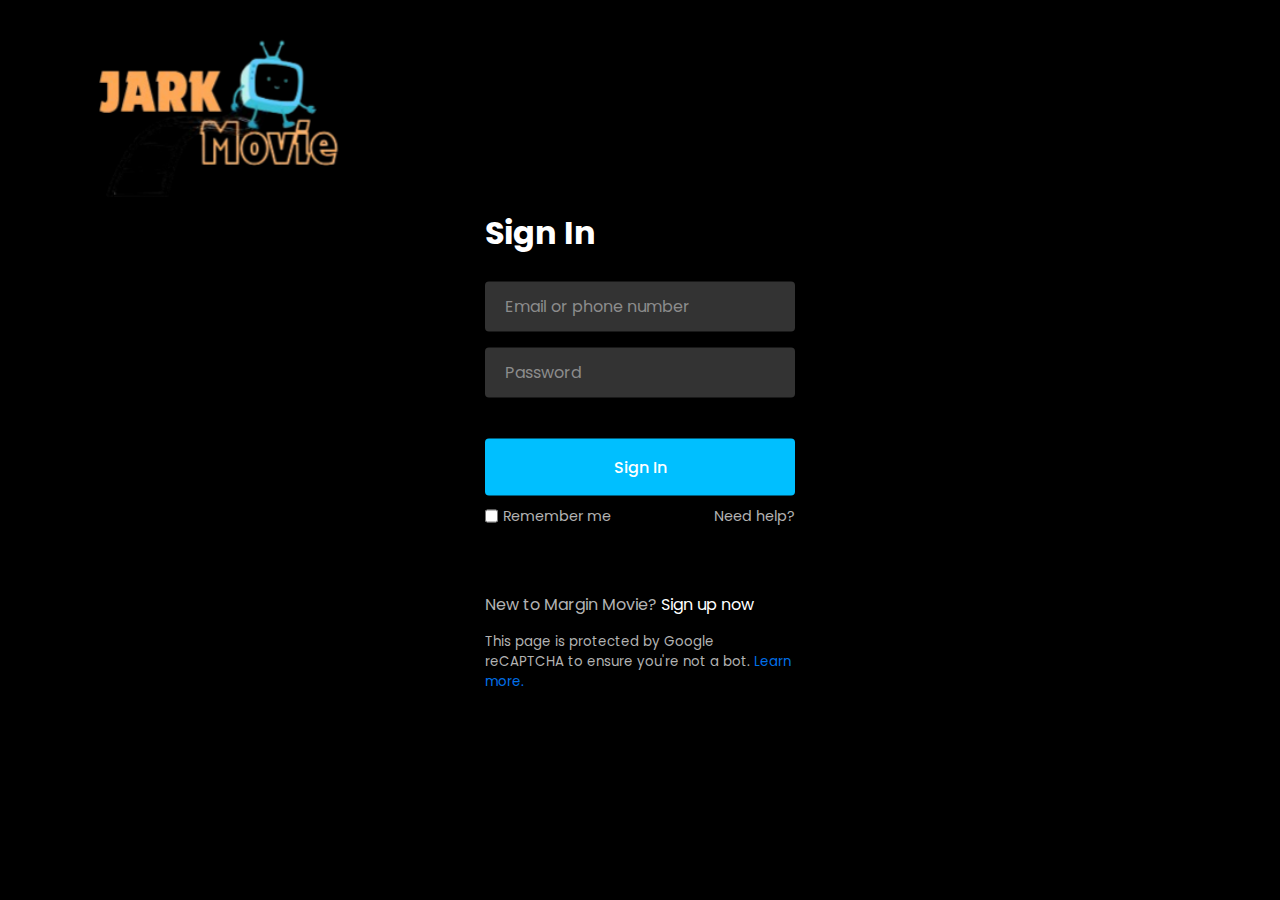
==== login.html @ c8de870d "Login page" ====
<!DOCTYPE html>
<html lang="en">
<head>
    <meta charset="UTF-8">
    <meta name="viewport" content="width=device-width, initial-scale=1.0">
    <title>Jark Movie Login</title>
    <link rel="stylesheet" href="css/style1.css">
    <link rel="shortcut icon" href="img/logo_jark_movie.png" type="image/x-icon">
</head>
<body>
    <nav>
        <a href="#"><img src="img/logo_jark_movie.png" alt="logo"></a>
    </nav>
    <div class="form-wrapper">
        <h2>Sign In</h2>
        <form action="uts.html">
            <div class="form-control">
                <input type="text" required>
                <label>Email or phone number</label>
            </div>
            <div class="form-control">
                <input type="password" required>
                <label>Password</label>
            </div>
            <button type="submit" >Sign In</button>
            <div class="form-help"> 
                <div class="remember-me">
                    <input type="checkbox" id="remember-me">
                    <label for="remember-me">Remember me</label>
                </div>
                <a href="#">Need help?</a>
            </div>
        </form>
        <p>New to Margin Movie? <a href="#">Sign up now</a></p>
        <small>
            This page is protected by Google reCAPTCHA to ensure you're not a bot. 
            <a href="#">Learn more.</a>
        </small>
    </div>
</body>
</html>"#test1"
---- css/style1.css ----
@import url('https://fonts.googleapis.com/css2?family=Poppins:wght@400;500;600;700&display=swap');
*{
    font-family: "Poppins", sans-serif;
    margin: 0;
    padding: 0;
    scroll-behavior: smooth;
    box-sizing: border-box;
    scroll-padding-top: 2rem;
}

:root{
    --main-color: #00BFFF;
}

body {
    background: #000;
}

body::before {
    content: "";
    position: absolute;
    left: 0;
    top: 0;
    opacity: 0.3;
    width: 100%;
    height: 100%;
    background: url("img/hero-img.jpg");
    background-position: center;
}

nav {
    position: fixed;
    padding: 25px 60px;
    z-index: 1;
}

nav a img {
    width: 300px;
}

.form-wrapper {
    position: absolute;
    left: 50%;
    top: 50%;
    border-radius: 15px;
    padding: 70px;
    width: 450px;
    transform: translate(-50%, -50%);
    background: rgba(0, 0, 0, .75);
}

.form-wrapper h2 {
    color: #fff;
    font-size: 2rem;
}

.form-wrapper form {
    margin: 25px 0 65px;
}

form .form-control {
    height: 50px;
    position: relative;
    margin-bottom: 16px;
}

.form-control input {
    height: 100%;
    width: 100%;
    background: #333;
    border: none;
    outline: none;
    border-radius: 4px;
    color: #fff;
    font-size: 1rem;
    padding: 0 20px;
}

.form-control input:is(:focus, :valid) {
    background: #444;
    padding: 16px 20px 0;
}

.form-control label {
    position: absolute;
    left: 20px;
    top: 50%;
    transform: translateY(-50%);
    font-size: 1rem;
    pointer-events: none;
    color: #8c8c8c;
    transition: all 0.1s ease;
}

.form-control input:is(:focus, :valid)~label {
    font-size: 0.75rem;
    transform: translateY(-130%);
}

form button {
    width: 100%;
    padding: 16px 0;
    font-size: 1rem;
    background: var(--main-color);
    color: #fff;
    font-weight: 500;
    border-radius: 4px;
    border: none;
    outline: none;
    margin: 25px 0 10px;
    cursor: pointer;
    transition: 0.1s ease;
}

form button:hover {
    background: #52b9db;
}

.form-wrapper a {
    text-decoration: none;
}

.form-wrapper a:hover {
    text-decoration: underline;
}

.form-wrapper :where(label, p, small, a) {
    color: #b3b3b3;
}

form .form-help {
    display: flex;
    justify-content: space-between;
}

form .remember-me {
    display: flex;
}

form .remember-me input {
    margin-right: 5px;
    accent-color: #b3b3b3;
}

form .form-help :where(label, a) {
    font-size: 0.9rem;
}

.form-wrapper p a {
    color: #fff;
}

.form-wrapper small {
    display: block;
    margin-top: 15px;
    color: #b3b3b3;
}

.form-wrapper small a {
    color: #0071eb;
}

@media (max-width: 740px) {
    body::before {
        display: none;
    }

    nav, .form-wrapper {
        padding: 20px;
    }

    nav a img {
        width: 140px;
    }

    .form-wrapper {
        width: 100%;
        top: 43%;
    }

    .form-wrapper form {
        margin: 25px 0 40px;
    }
}
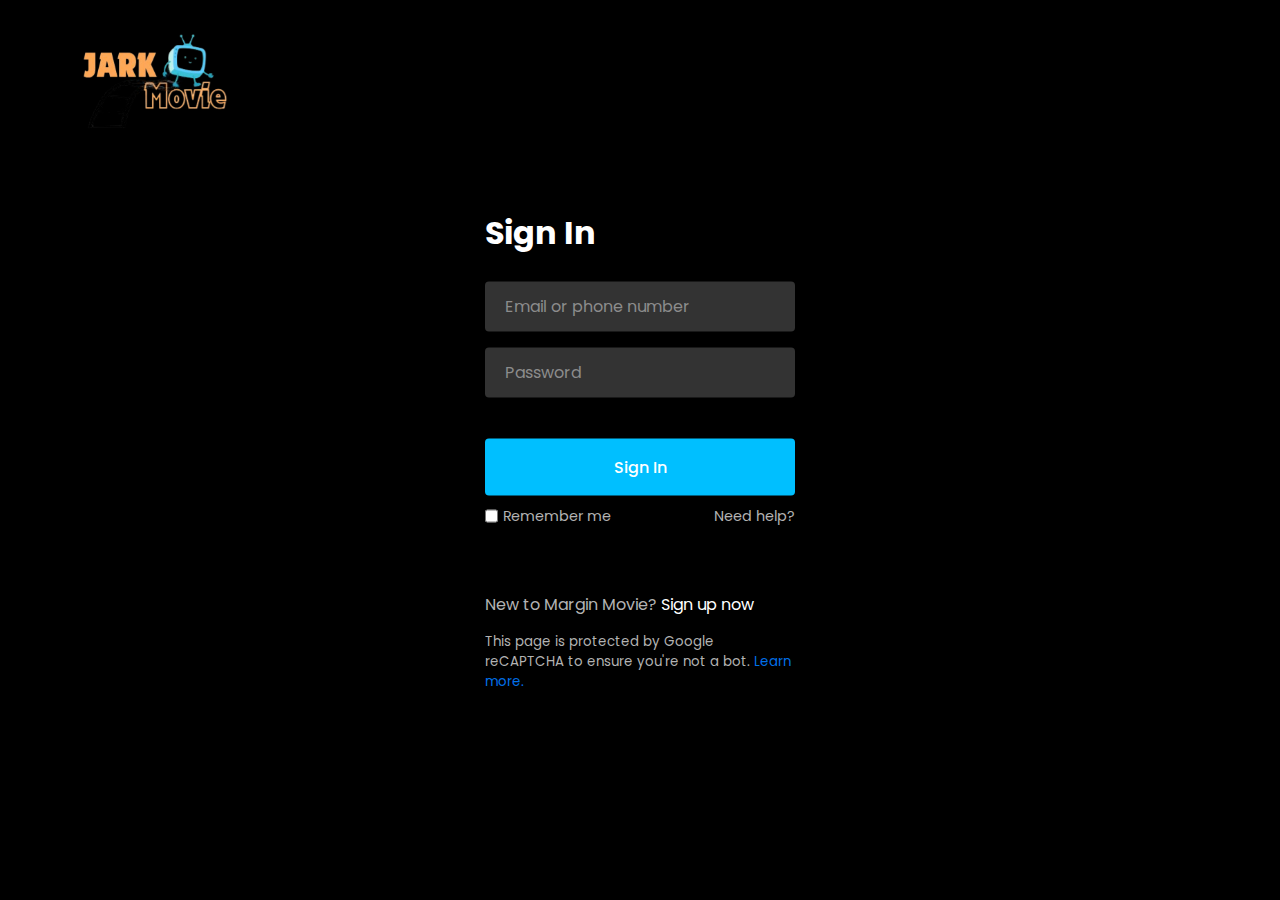
==== commit 8bee0b28: "update style" ====
--- a/login.html
+++ b/login.html
@@ -4,16 +4,16 @@
     <meta charset="UTF-8">
     <meta name="viewport" content="width=device-width, initial-scale=1.0">
     <title>Jark Movie Login</title>
-    <link rel="stylesheet" href="css/style1.css">
-    <link rel="shortcut icon" href="img/logo_jark_movie.png" type="image/x-icon">
+    <link rel="stylesheet" href="css\style1.css">
+    <link rel="shortcut icon" href="img\logo_jark_movie.png" type="image/x-icon">
 </head>
 <body>
     <nav>
-        <a href="#"><img src="img/logo_jark_movie.png" alt="logo"></a>
+        <a href="#"><img src="img\logo_jark_movie.png" alt="logo"></a>
     </nav>
     <div class="form-wrapper">
         <h2>Sign In</h2>
-        <form action="uts.html">
+        <form action="homepage.html">
             <div class="form-control">
                 <input type="text" required>
                 <label>Email or phone number</label>
@@ -38,4 +38,4 @@
         </small>
     </div>
 </body>
-</html>"#test1" 
+</html>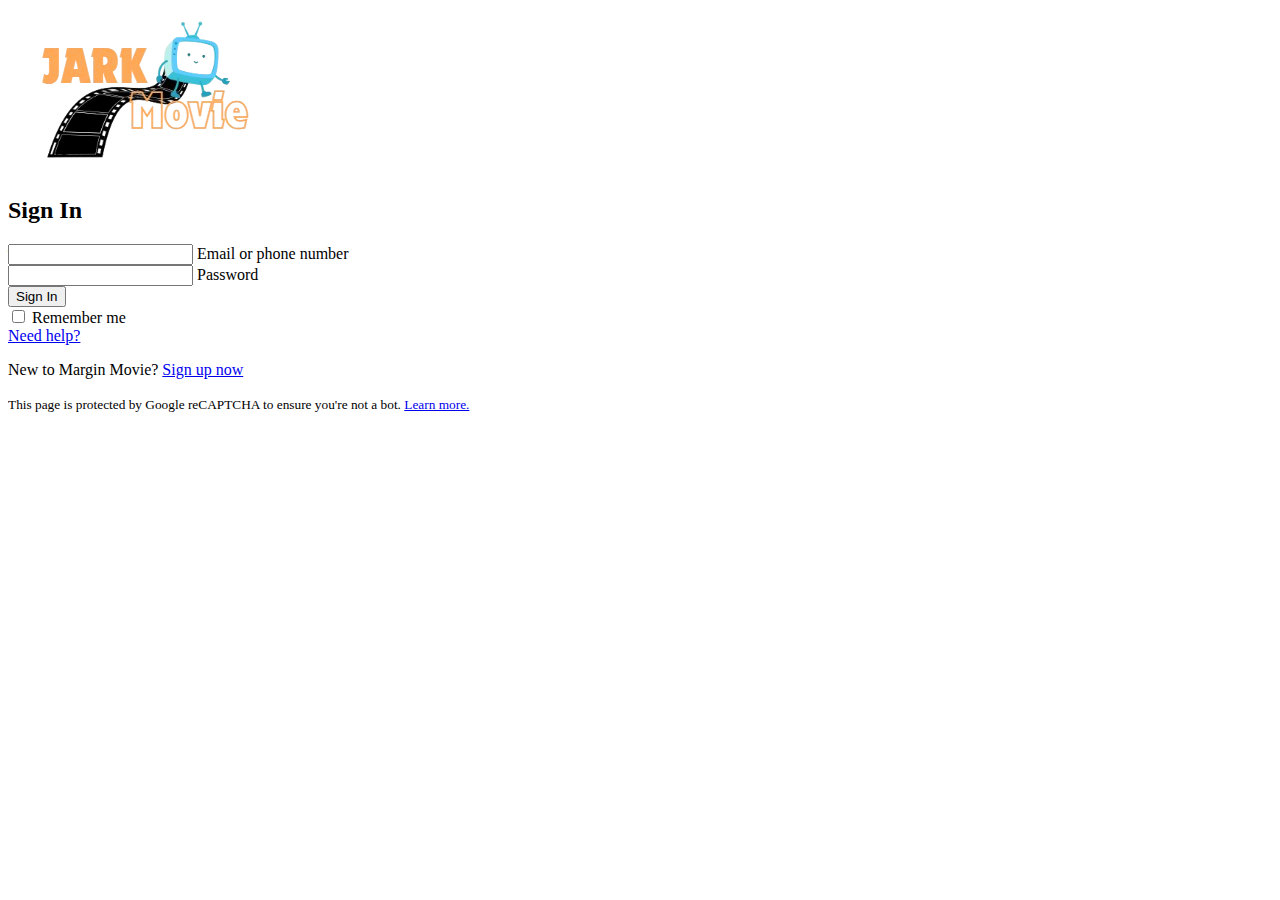
==== commit 706fd1f2: "update" ====
--- a/login.html
+++ b/login.html
@@ -1,41 +1,41 @@
-<!DOCTYPE html>
-<html lang="en">
-<head>
-    <meta charset="UTF-8">
-    <meta name="viewport" content="width=device-width, initial-scale=1.0">
-    <title>Jark Movie Login</title>
-    <link rel="stylesheet" href="css\style1.css">
-    <link rel="shortcut icon" href="img\logo_jark_movie.png" type="image/x-icon">
-</head>
-<body>
-    <nav>
-        <a href="#"><img src="img\logo_jark_movie.png" alt="logo"></a>
-    </nav>
-    <div class="form-wrapper">
-        <h2>Sign In</h2>
-        <form action="homepage.html">
-            <div class="form-control">
-                <input type="text" required>
-                <label>Email or phone number</label>
-            </div>
-            <div class="form-control">
-                <input type="password" required>
-                <label>Password</label>
-            </div>
-            <button type="submit" >Sign In</button>
-            <div class="form-help"> 
-                <div class="remember-me">
-                    <input type="checkbox" id="remember-me">
-                    <label for="remember-me">Remember me</label>
-                </div>
-                <a href="#">Need help?</a>
-            </div>
-        </form>
-        <p>New to Margin Movie? <a href="#">Sign up now</a></p>
-        <small>
-            This page is protected by Google reCAPTCHA to ensure you're not a bot. 
-            <a href="#">Learn more.</a>
-        </small>
-    </div>
-</body>
+<!DOCTYPE html>
+<html lang="en">
+<head>
+    <meta charset="UTF-8">
+    <meta name="viewport" content="width=device-width, initial-scale=1.0">
+    <title>Jark Movie Login</title>
+    <link rel="stylesheet" href="style1.css">
+    <link rel="shortcut icon" href="img/logo_jark_movie.png" type="image/x-icon">
+</head>
+<body>
+    <nav>
+        <a href="#"><img src="img/logo_jark_movie.png" alt="logo"></a>
+    </nav>
+    <div class="form-wrapper">
+        <h2>Sign In</h2>
+        <form action="uts.html">
+            <div class="form-control">
+                <input type="text" required>
+                <label>Email or phone number</label>
+            </div>
+            <div class="form-control">
+                <input type="password" required>
+                <label>Password</label>
+            </div>
+            <button type="submit" >Sign In</button>
+            <div class="form-help"> 
+                <div class="remember-me">
+                    <input type="checkbox" id="remember-me">
+                    <label for="remember-me">Remember me</label>
+                </div>
+                <a href="#">Need help?</a>
+            </div>
+        </form>
+        <p>New to Margin Movie? <a href="#">Sign up now</a></p>
+        <small>
+            This page is protected by Google reCAPTCHA to ensure you're not a bot. 
+            <a href="#">Learn more.</a>
+        </small>
+    </div>
+</body>
 </html>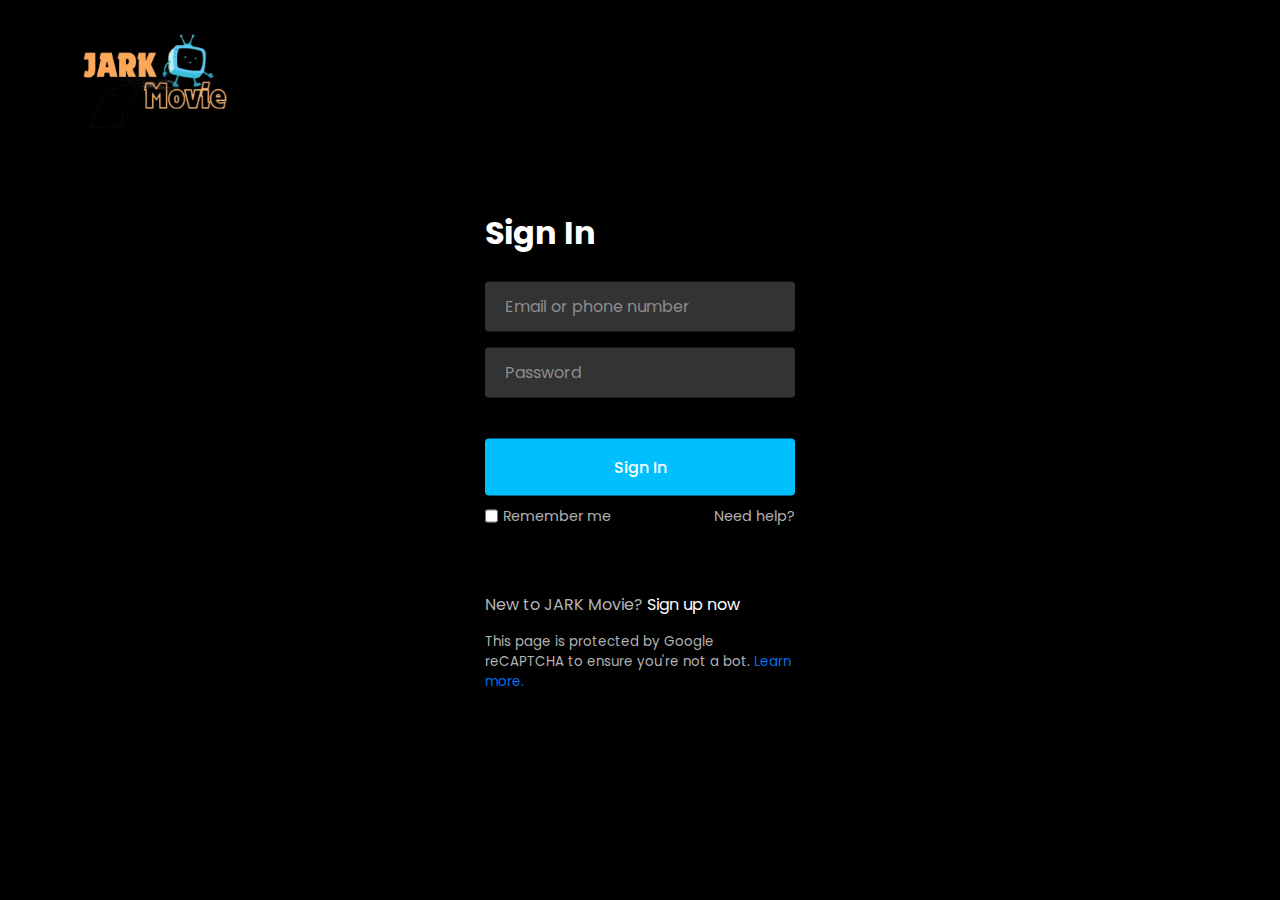
==== commit 81954615: "update file" ====
--- a/login.html
+++ b/login.html
@@ -4,16 +4,16 @@
     <meta charset="UTF-8">
     <meta name="viewport" content="width=device-width, initial-scale=1.0">
     <title>Jark Movie Login</title>
-    <link rel="stylesheet" href="style1.css">
-    <link rel="shortcut icon" href="img/logo_jark_movie.png" type="image/x-icon">
+    <link rel="stylesheet" href="css\style1.css">
+    <link rel="shortcut icon" href="img\logo_jark_movie.png" type="image/x-icon">
 </head>
 <body>
     <nav>
-        <a href="#"><img src="img/logo_jark_movie.png" alt="logo"></a>
+        <a href="#"><img src="img\logo_jark_movie.png" alt="logo"></a>
     </nav>
     <div class="form-wrapper">
         <h2>Sign In</h2>
-        <form action="uts.html">
+        <form action="homepage.html">
             <div class="form-control">
                 <input type="text" required>
                 <label>Email or phone number</label>
@@ -31,7 +31,7 @@
                 <a href="#">Need help?</a>
             </div>
         </form>
-        <p>New to Margin Movie? <a href="#">Sign up now</a></p>
+        <p>New to JARK Movie? <a href="register.html">Sign up now</a></p>
         <small>
             This page is protected by Google reCAPTCHA to ensure you're not a bot. 
             <a href="#">Learn more.</a>
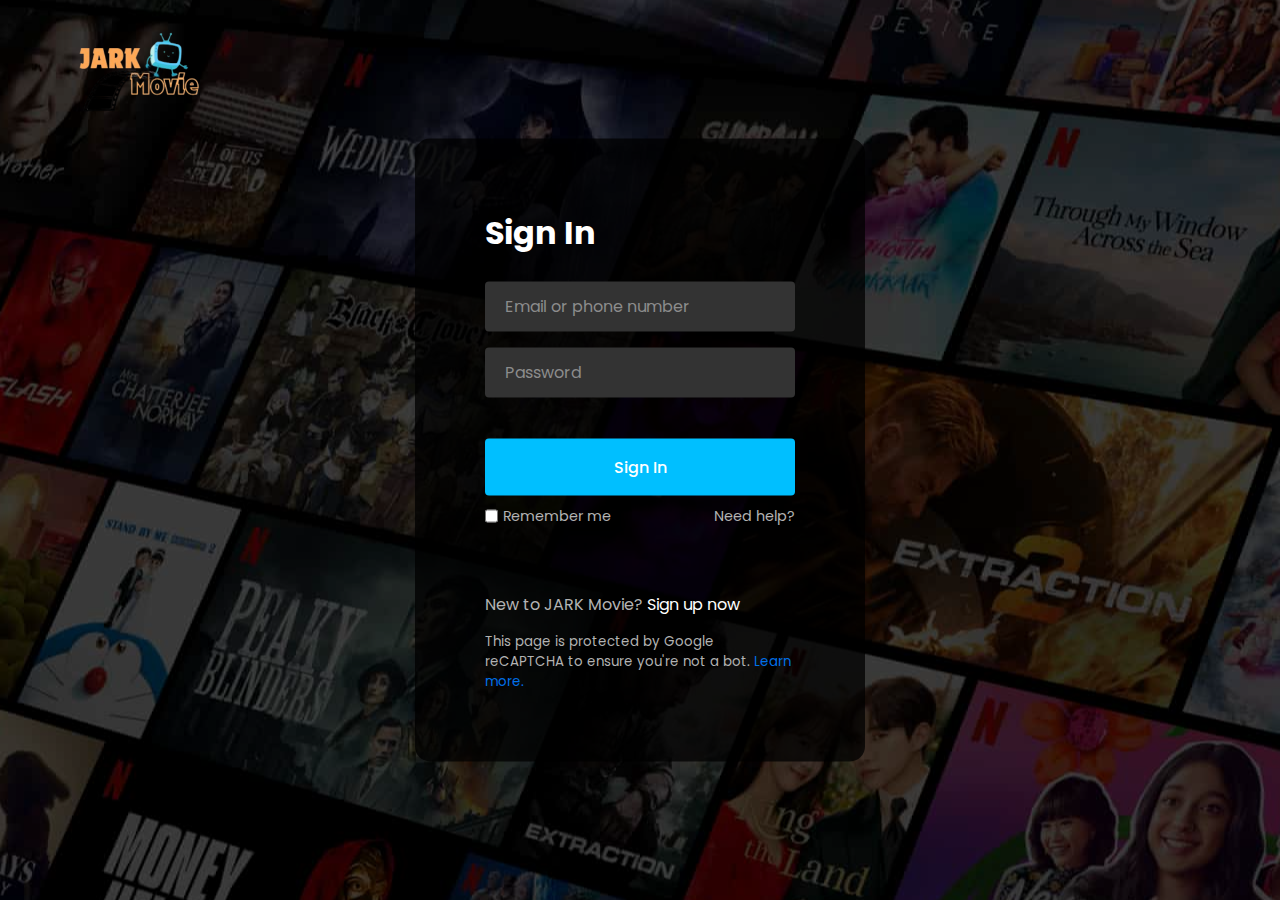
==== commit 65d2789b: "update" ====
--- a/login.html
+++ b/login.html
@@ -4,7 +4,7 @@
     <meta charset="UTF-8">
     <meta name="viewport" content="width=device-width, initial-scale=1.0">
     <title>Jark Movie Login</title>
-    <link rel="stylesheet" href="css\style1.css">
+    <link rel="stylesheet" href="style1.css">
     <link rel="shortcut icon" href="img\logo_jark_movie.png" type="image/x-icon">
 </head>
 <body>
--- a/style1.css
+++ b/style1.css
@@ -0,0 +1,184 @@
+@import url('https://fonts.googleapis.com/css2?family=Poppins:wght@400;500;600;700&display=swap');
+*{
+    font-family: "Poppins", sans-serif;
+    margin: 0;
+    padding: 0;
+    scroll-behavior: smooth;
+    box-sizing: border-box;
+    scroll-padding-top: 2rem;
+}
+
+:root{
+    --main-color: #00BFFF;
+}
+
+body {
+    background: #000;
+}
+
+body::before {
+    content: "";
+    position: absolute;
+    left: 0;
+    top: 0;
+    opacity: 0.3;
+    width: 100%;
+    height: 100%;
+    background: url("img/hero-img.jpg");
+    background-position: center;
+}
+
+nav {
+    position: fixed;
+    padding: 25px 60px;
+    z-index: 1;
+}
+
+nav a img {
+    width: 150px;
+}
+
+.form-wrapper {
+    position: absolute;
+    left: 50%;
+    top: 50%;
+    border-radius: 15px;
+    padding: 70px;
+    width: 450px;
+    transform: translate(-50%, -50%);
+    background: rgba(0, 0, 0, .75);
+}
+
+.form-wrapper h2 {
+    color: #fff;
+    font-size: 2rem;
+}
+
+.form-wrapper form {
+    margin: 25px 0 65px;
+}
+
+form .form-control {
+    height: 50px;
+    position: relative;
+    margin-bottom: 16px;
+}
+
+.form-control input {
+    height: 100%;
+    width: 100%;
+    background: #333;
+    border: none;
+    outline: none;
+    border-radius: 4px;
+    color: #fff;
+    font-size: 1rem;
+    padding: 0 20px;
+}
+
+.form-control input:is(:focus, :valid) {
+    background: #444;
+    padding: 16px 20px 0;
+}
+
+.form-control label {
+    position: absolute;
+    left: 20px;
+    top: 50%;
+    transform: translateY(-50%);
+    font-size: 1rem;
+    pointer-events: none;
+    color: #8c8c8c;
+    transition: all 0.1s ease;
+}
+
+.form-control input:is(:focus, :valid)~label {
+    font-size: 0.75rem;
+    transform: translateY(-130%);
+}
+
+form button {
+    width: 100%;
+    padding: 16px 0;
+    font-size: 1rem;
+    background: var(--main-color);
+    color: #fff;
+    font-weight: 500;
+    border-radius: 4px;
+    border: none;
+    outline: none;
+    margin: 25px 0 10px;
+    cursor: pointer;
+    transition: 0.1s ease;
+}
+
+form button:hover {
+    background: #52b9db;
+}
+
+.form-wrapper a {
+    text-decoration: none;
+}
+
+.form-wrapper a:hover {
+    text-decoration: underline;
+}
+
+.form-wrapper :where(label, p, small, a) {
+    color: #b3b3b3;
+}
+
+form .form-help {
+    display: flex;
+    justify-content: space-between;
+}
+
+form .remember-me {
+    display: flex;
+}
+
+form .remember-me input {
+    margin-right: 5px;
+    accent-color: #b3b3b3;
+}
+
+form .form-help :where(label, a) {
+    font-size: 0.9rem;
+}
+
+.form-wrapper p a {
+    color: #fff;
+}
+
+.form-wrapper small {
+    display: block;
+    margin-top: 15px;
+    color: #b3b3b3;
+}
+
+.form-wrapper small a {
+    color: #0071eb;
+}
+
+@media (max-width: 740px) {
+    body::before {
+        display: none;
+    }
+
+    nav, .form-wrapper {
+        padding: 20px;
+    }
+
+    nav a img {
+        width: 140px;
+    }
+
+    .form-wrapper {
+        width: 100%;
+        top: 43%;
+    }
+
+    .form-wrapper form {
+        margin: 25px 0 40px;
+    }
+}